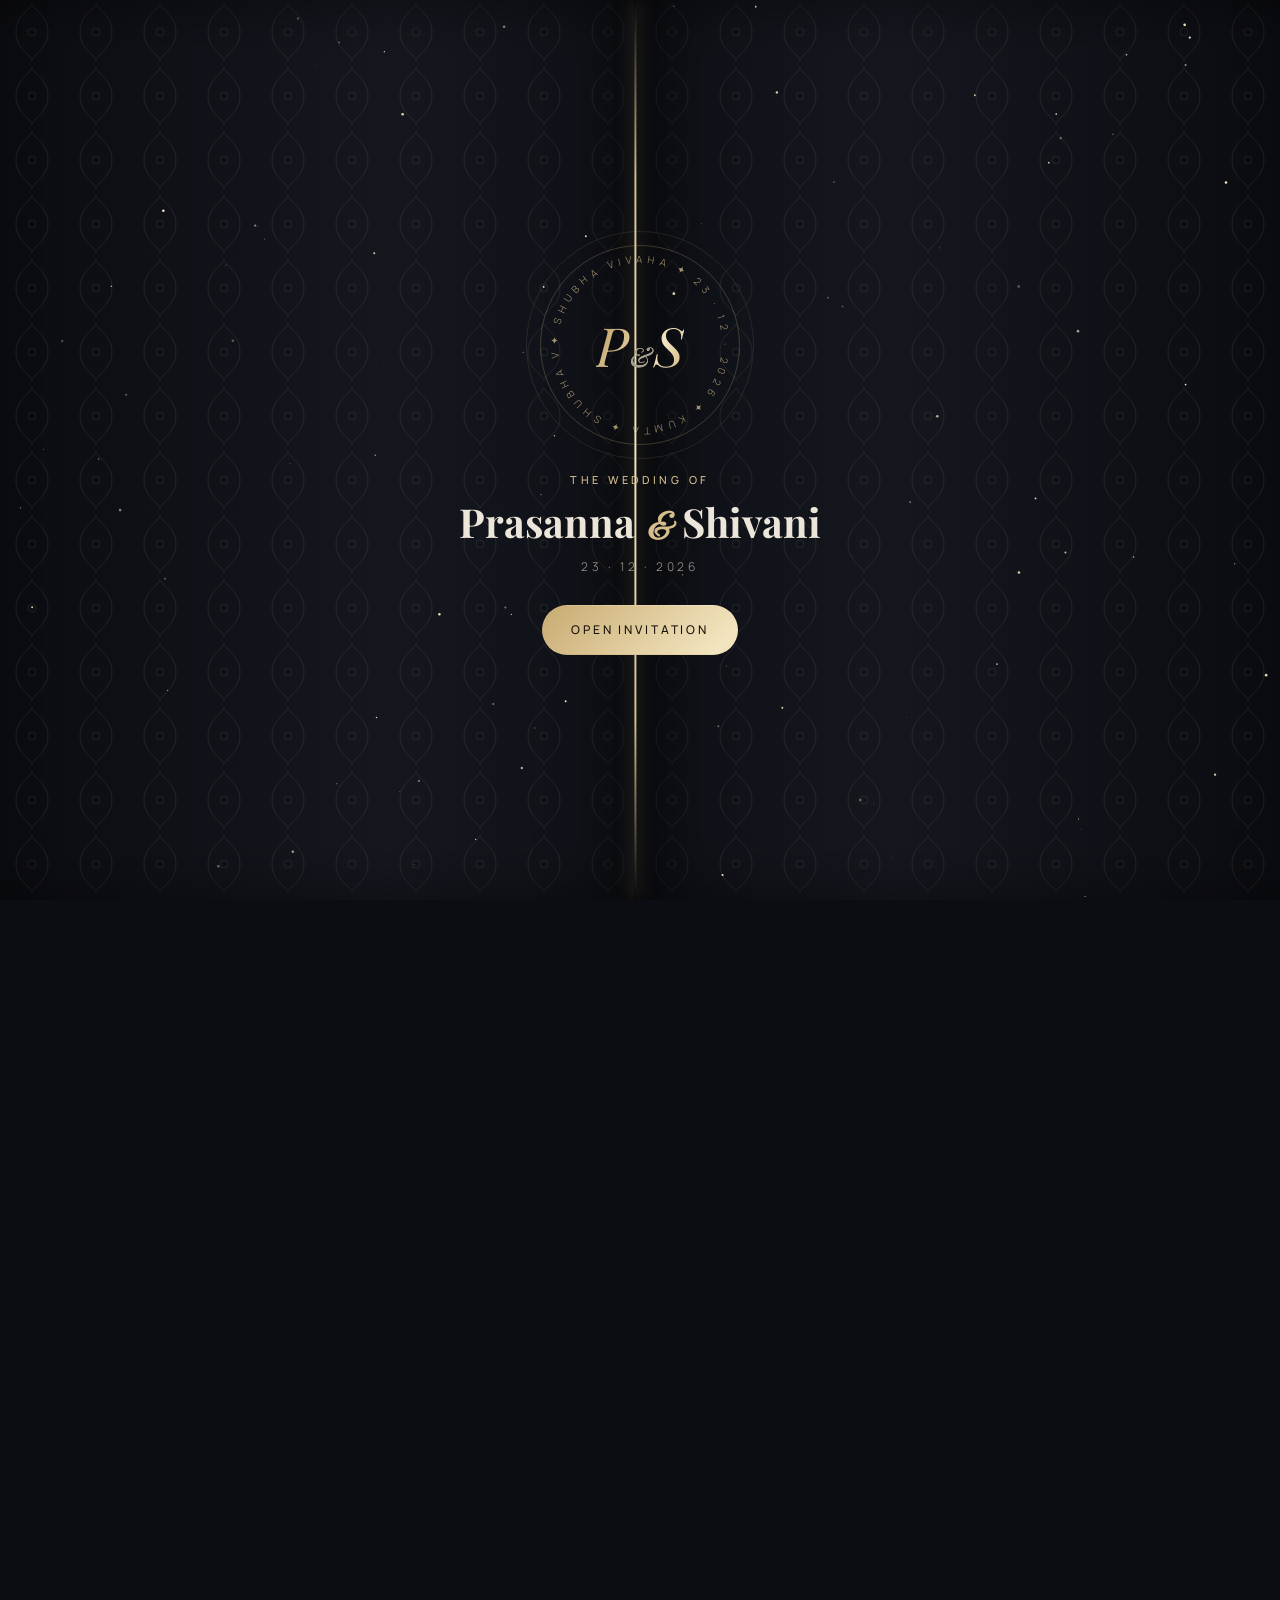
==== index.html @ 58a674ee "Finalize Design 3: hide switcher, main link opens /3 Co-Authored-By: Claude Opus 5.5 <noreply@anthro" ====
<!DOCTYPE html>
<html lang="en">
<head>
  <meta charset="UTF-8" />
  <meta name="viewport" content="width=device-width, initial-scale=1" />
  <title>Prasanna & Shivani — Wedding Invitation</title>
  <meta property="og:title" content="Prasanna & Shivani — Wedding Invitation" />
  <meta property="og:description" content="Wednesday, 23 December 2026. Muhurtham 12:35 PM · Kumta" />
  <meta property="og:image" content="https://manoharkharvi43.github.io/prasanna-shivani-wedding/assets/couple-photo.jpg" />
  <meta http-equiv="refresh" content="0; url=3/" />
  <link rel="canonical" href="3/" />
  <script>location.replace("3/" + location.hash);</script>
</head>
<body style="background:#0c0d12"><a href="3/" style="color:#d6be8c">Open invitation</a></body>
</html>
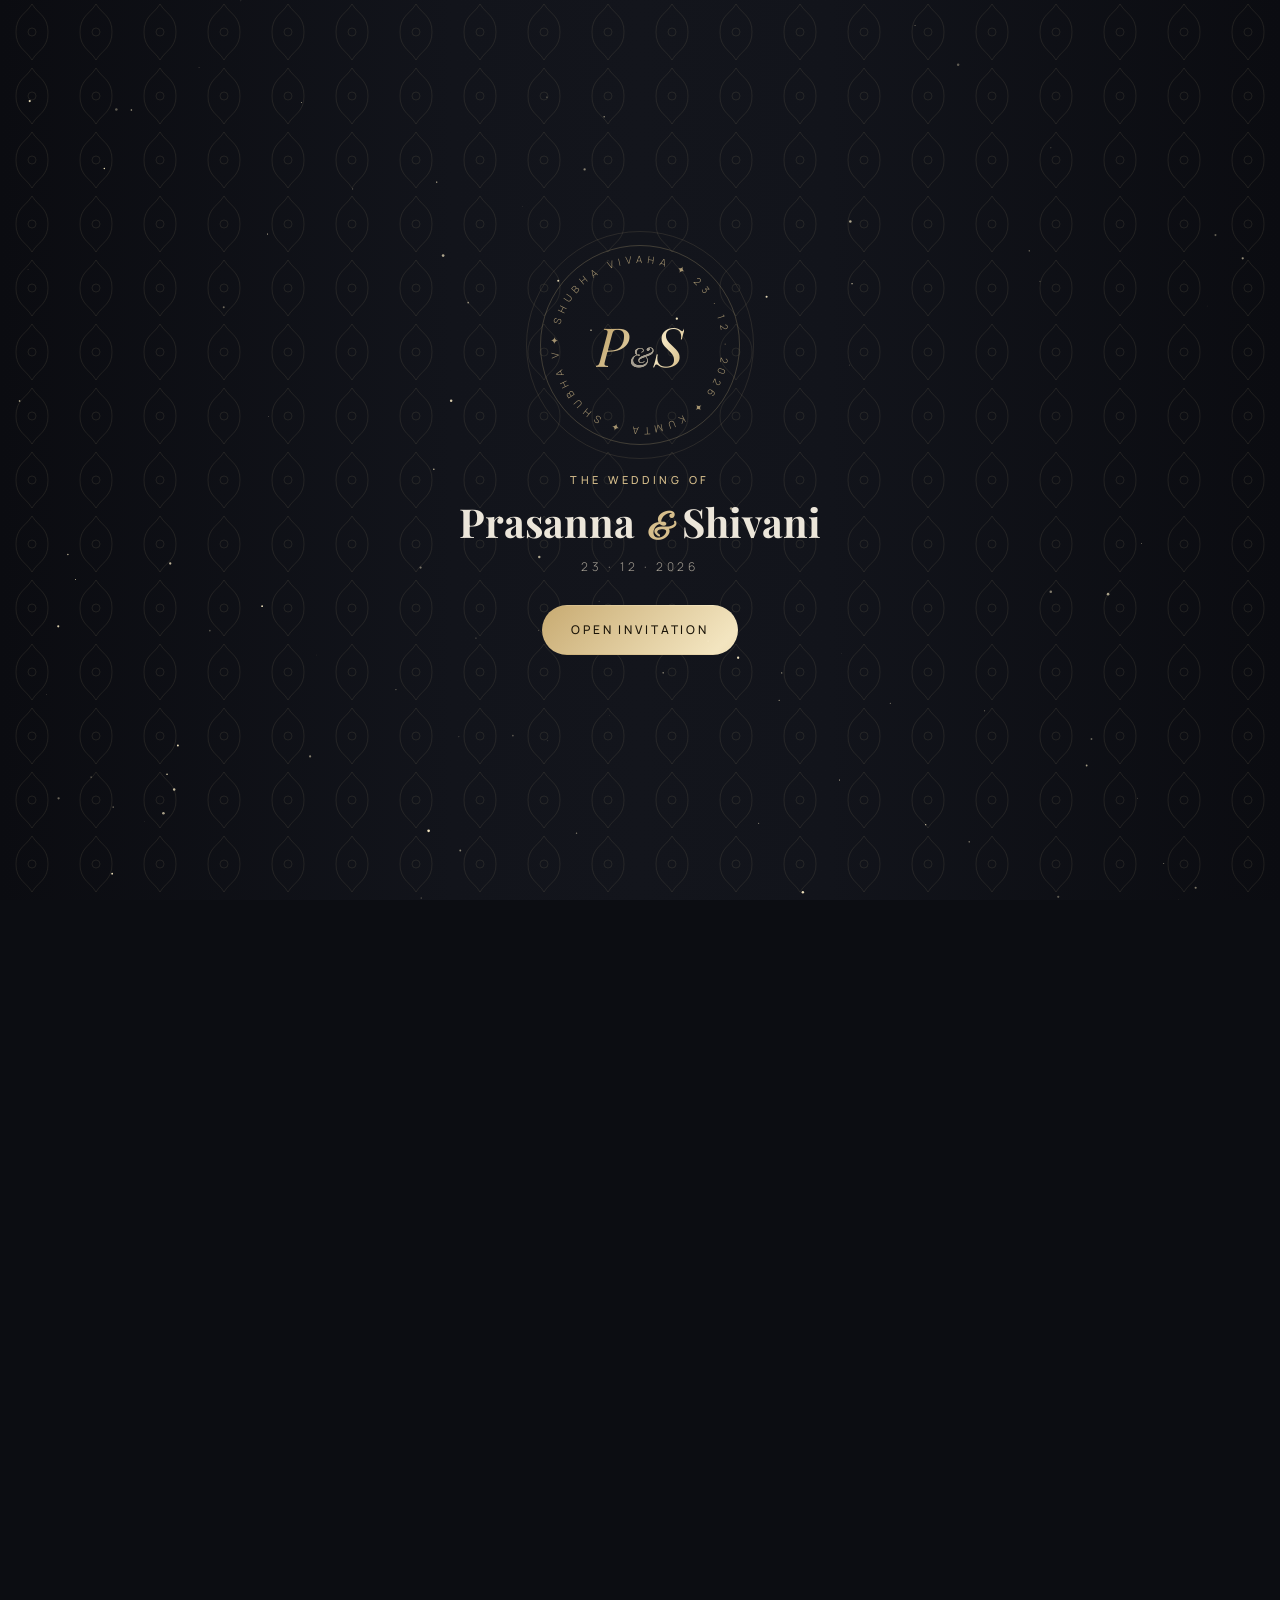
==== commit e4c2aea2: "Hero: use new couple composite photo Co-Authored-By: Claude Opus 5.5 <noreply@anthropic.com>" ====
--- a/index.html
+++ b/index.html
@@ -6,7 +6,7 @@
   <title>Prasanna & Shivani — Wedding Invitation</title>
   <meta property="og:title" content="Prasanna & Shivani — Wedding Invitation" />
   <meta property="og:description" content="Wednesday, 23 December 2026. Muhurtham 12:35 PM · Kumta" />
-  <meta property="og:image" content="https://manoharkharvi43.github.io/prasanna-shivani-wedding/assets/couple-photo.jpg" />
+  <meta property="og:image" content="https://manoharkharvi43.github.io/prasanna-shivani-wedding/assets/couple-hero.jpg" />
   <meta http-equiv="refresh" content="0; url=3/" />
   <link rel="canonical" href="3/" />
   <script>location.replace("3/" + location.hash);</script>
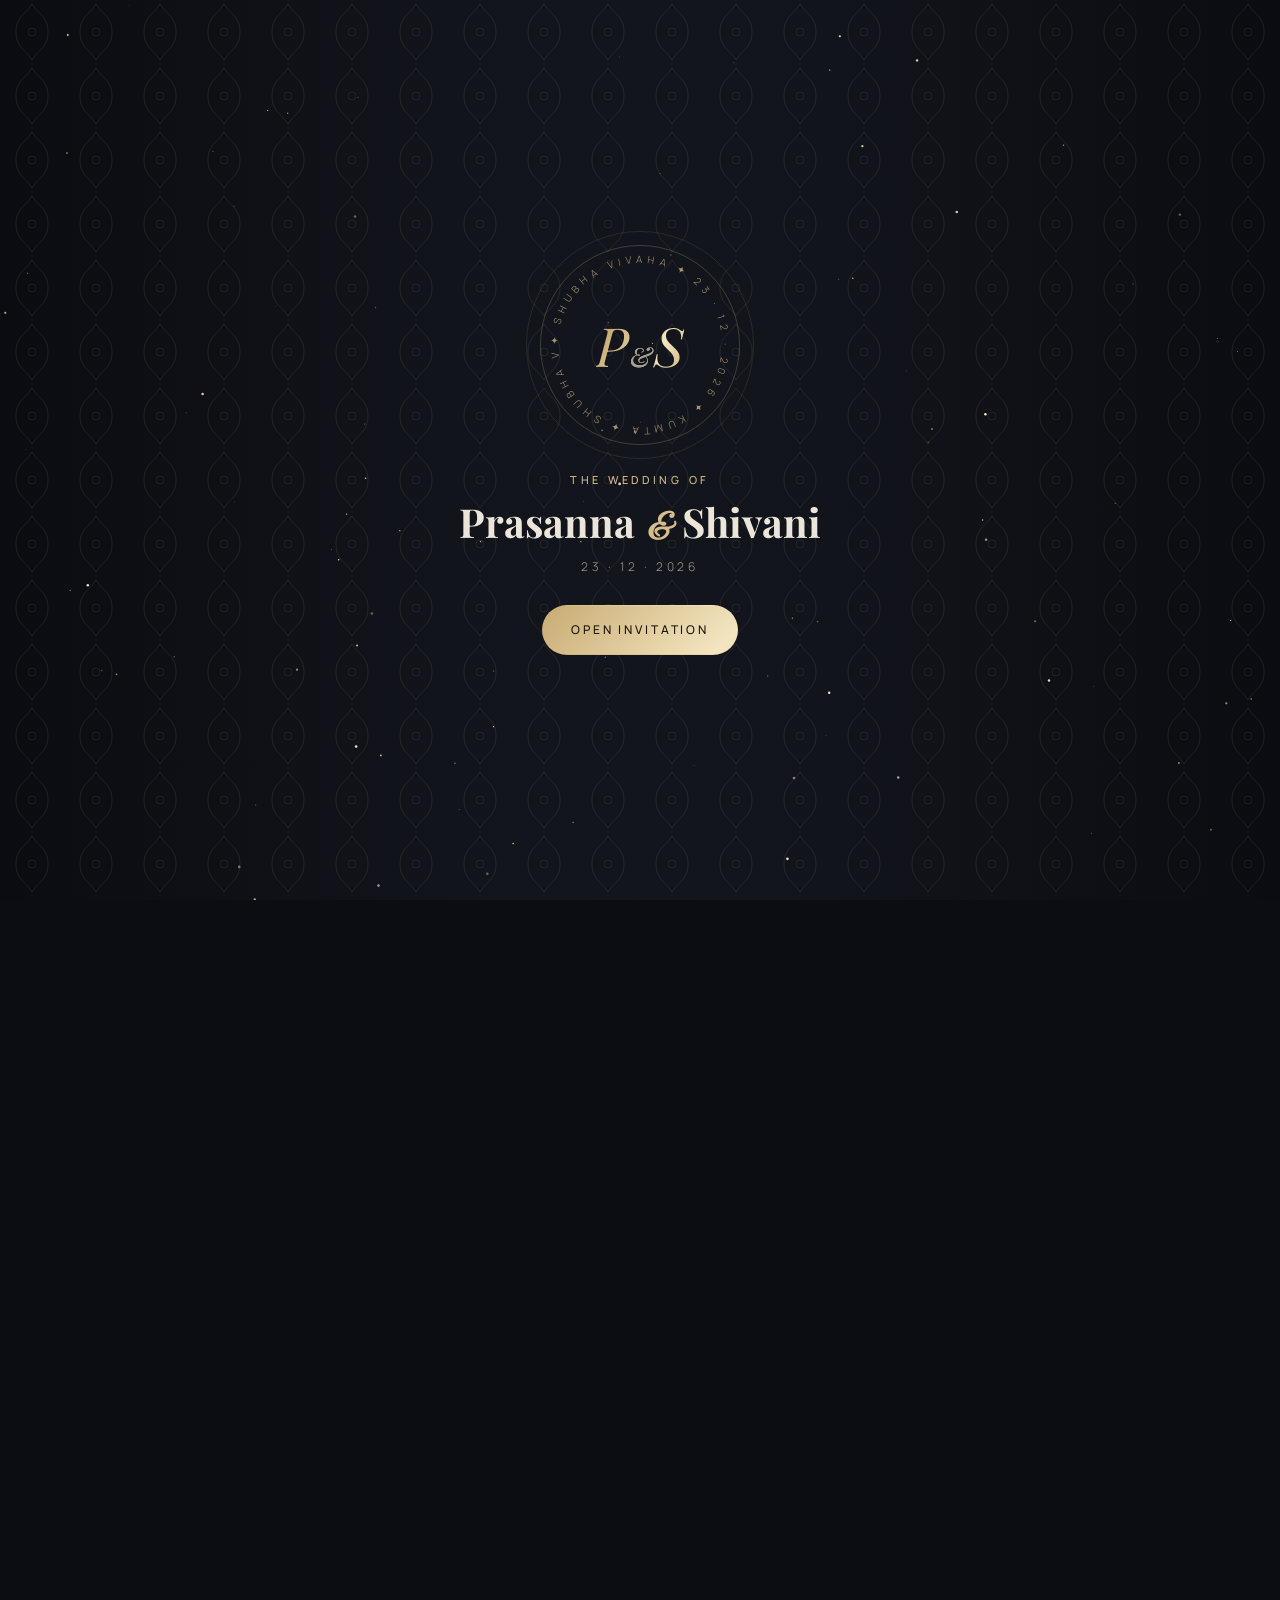
==== commit 391af161: "Hero: switch to doorway background couple photo Co-Authored-By: Claude Opus 5.5 <noreply@anthropic.c" ====
--- a/index.html
+++ b/index.html
@@ -6,7 +6,7 @@
   <title>Prasanna & Shivani — Wedding Invitation</title>
   <meta property="og:title" content="Prasanna & Shivani — Wedding Invitation" />
   <meta property="og:description" content="Wednesday, 23 December 2026. Muhurtham 12:35 PM · Kumta" />
-  <meta property="og:image" content="https://manoharkharvi43.github.io/prasanna-shivani-wedding/assets/couple-hero.jpg" />
+  <meta property="og:image" content="https://manoharkharvi43.github.io/prasanna-shivani-wedding/assets/couple-home.jpg" />
   <meta http-equiv="refresh" content="0; url=3/" />
   <link rel="canonical" href="3/" />
   <script>location.replace("3/" + location.hash);</script>
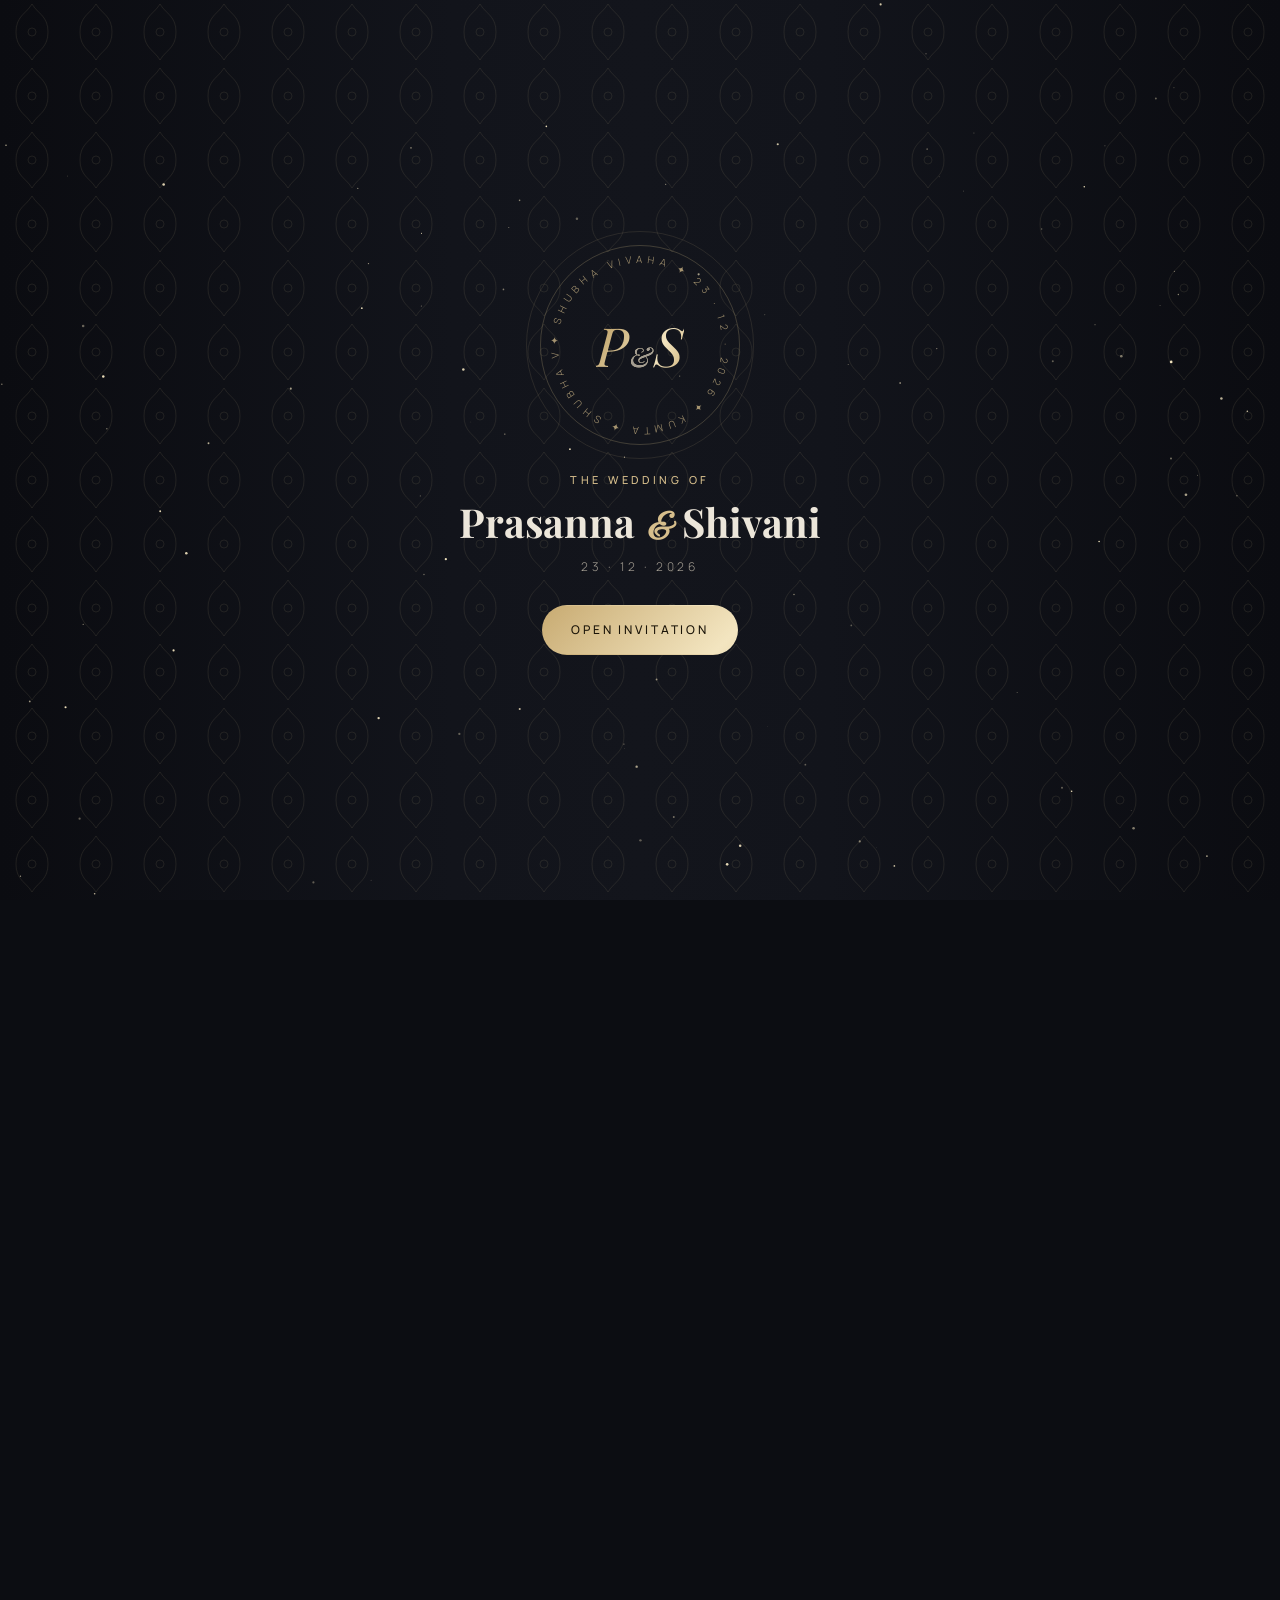
==== commit ac9b41d2: "Hero: switch to porch couple composite Co-Authored-By: Claude Opus 5.5 <noreply@anthropic.com>" ====
--- a/index.html
+++ b/index.html
@@ -6,7 +6,7 @@
   <title>Prasanna & Shivani — Wedding Invitation</title>
   <meta property="og:title" content="Prasanna & Shivani — Wedding Invitation" />
   <meta property="og:description" content="Wednesday, 23 December 2026. Muhurtham 12:35 PM · Kumta" />
-  <meta property="og:image" content="https://manoharkharvi43.github.io/prasanna-shivani-wedding/assets/couple-home.jpg" />
+  <meta property="og:image" content="https://manoharkharvi43.github.io/prasanna-shivani-wedding/assets/couple-porch.jpg" />
   <meta http-equiv="refresh" content="0; url=3/" />
   <link rel="canonical" href="3/" />
   <script>location.replace("3/" + location.hash);</script>
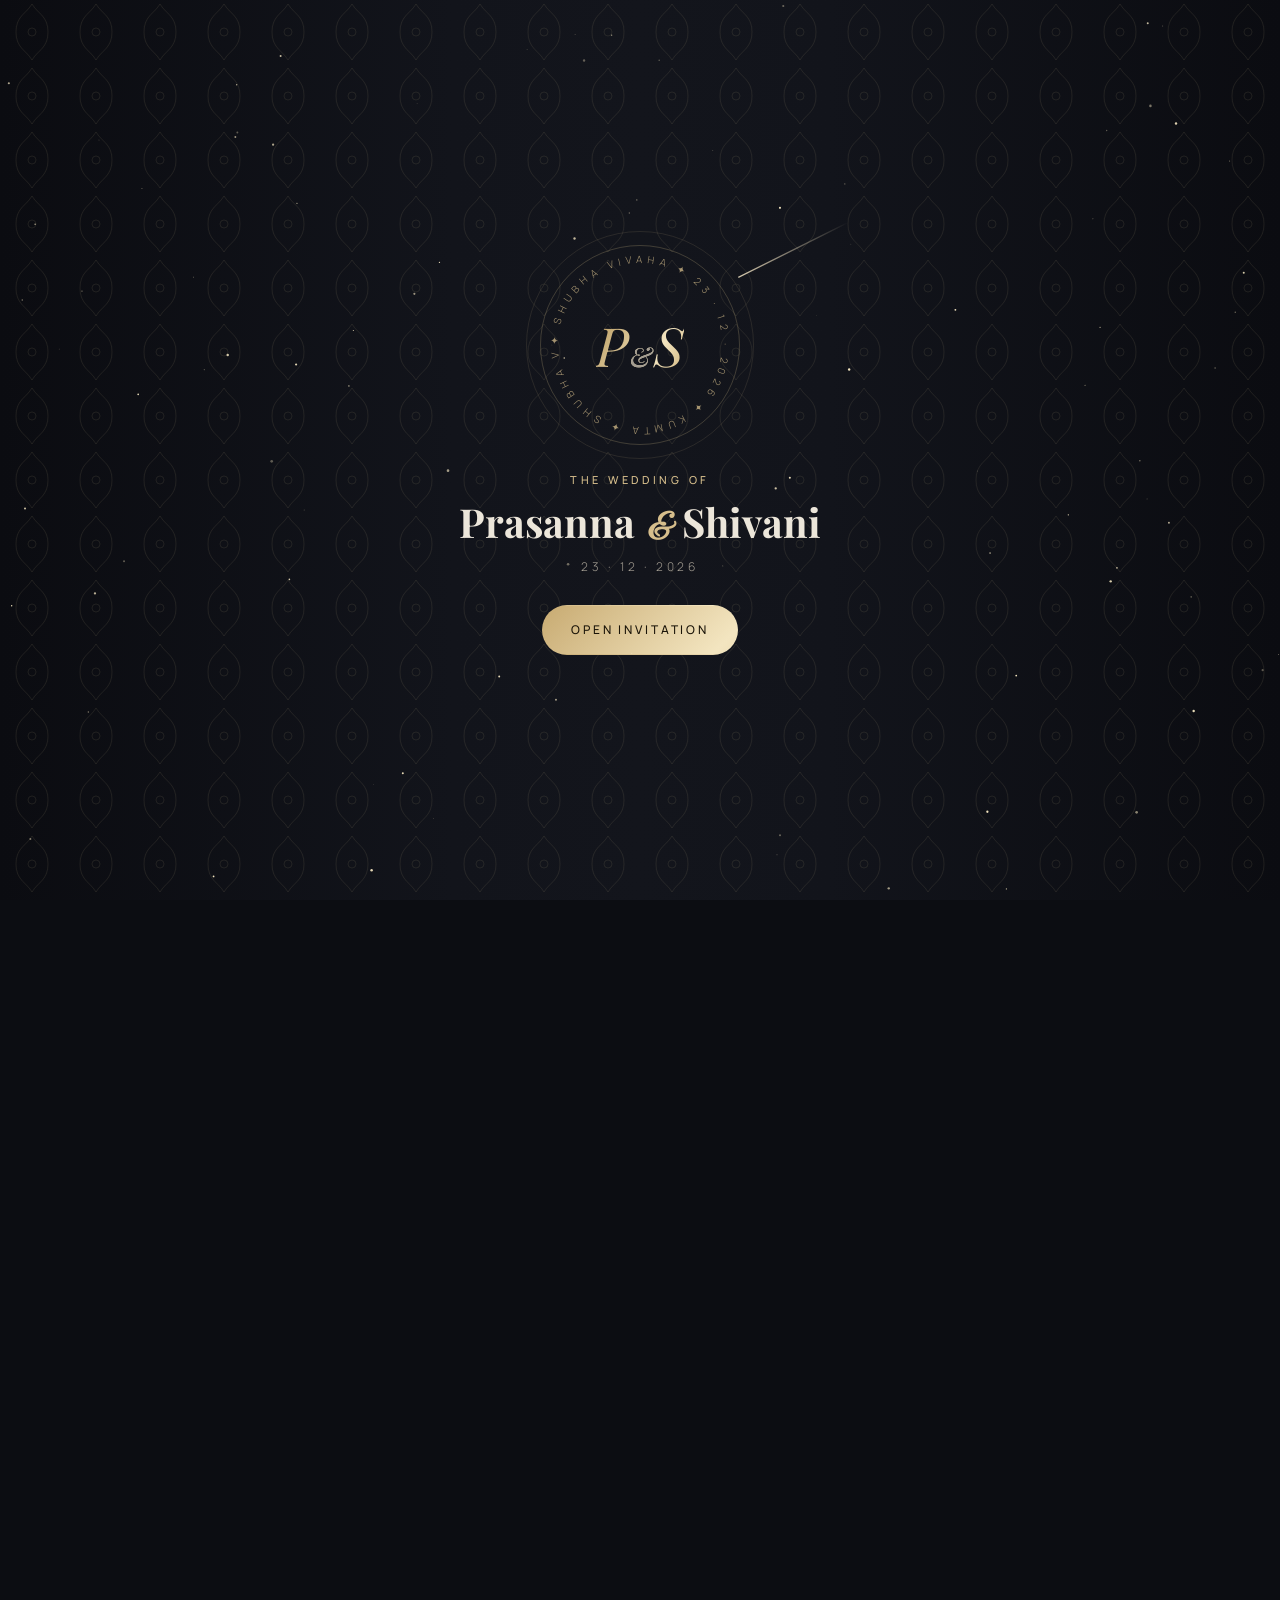
==== commit 077669b0: "Hero: replace with new couple photo, reframe from top Co-Authored-By: Claude Opus 5.5 <noreply@anthr" ====
--- a/index.html
+++ b/index.html
@@ -6,7 +6,7 @@
   <title>Prasanna & Shivani — Wedding Invitation</title>
   <meta property="og:title" content="Prasanna & Shivani — Wedding Invitation" />
   <meta property="og:description" content="Wednesday, 23 December 2026. Muhurtham 12:35 PM · Kumta" />
-  <meta property="og:image" content="https://manoharkharvi43.github.io/prasanna-shivani-wedding/assets/couple-porch.jpg" />
+  <meta property="og:image" content="https://manoharkharvi43.github.io/prasanna-shivani-wedding/assets/couple-main.jpg" />
   <meta http-equiv="refresh" content="0; url=3/" />
   <link rel="canonical" href="3/" />
   <script>location.replace("3/" + location.hash);</script>
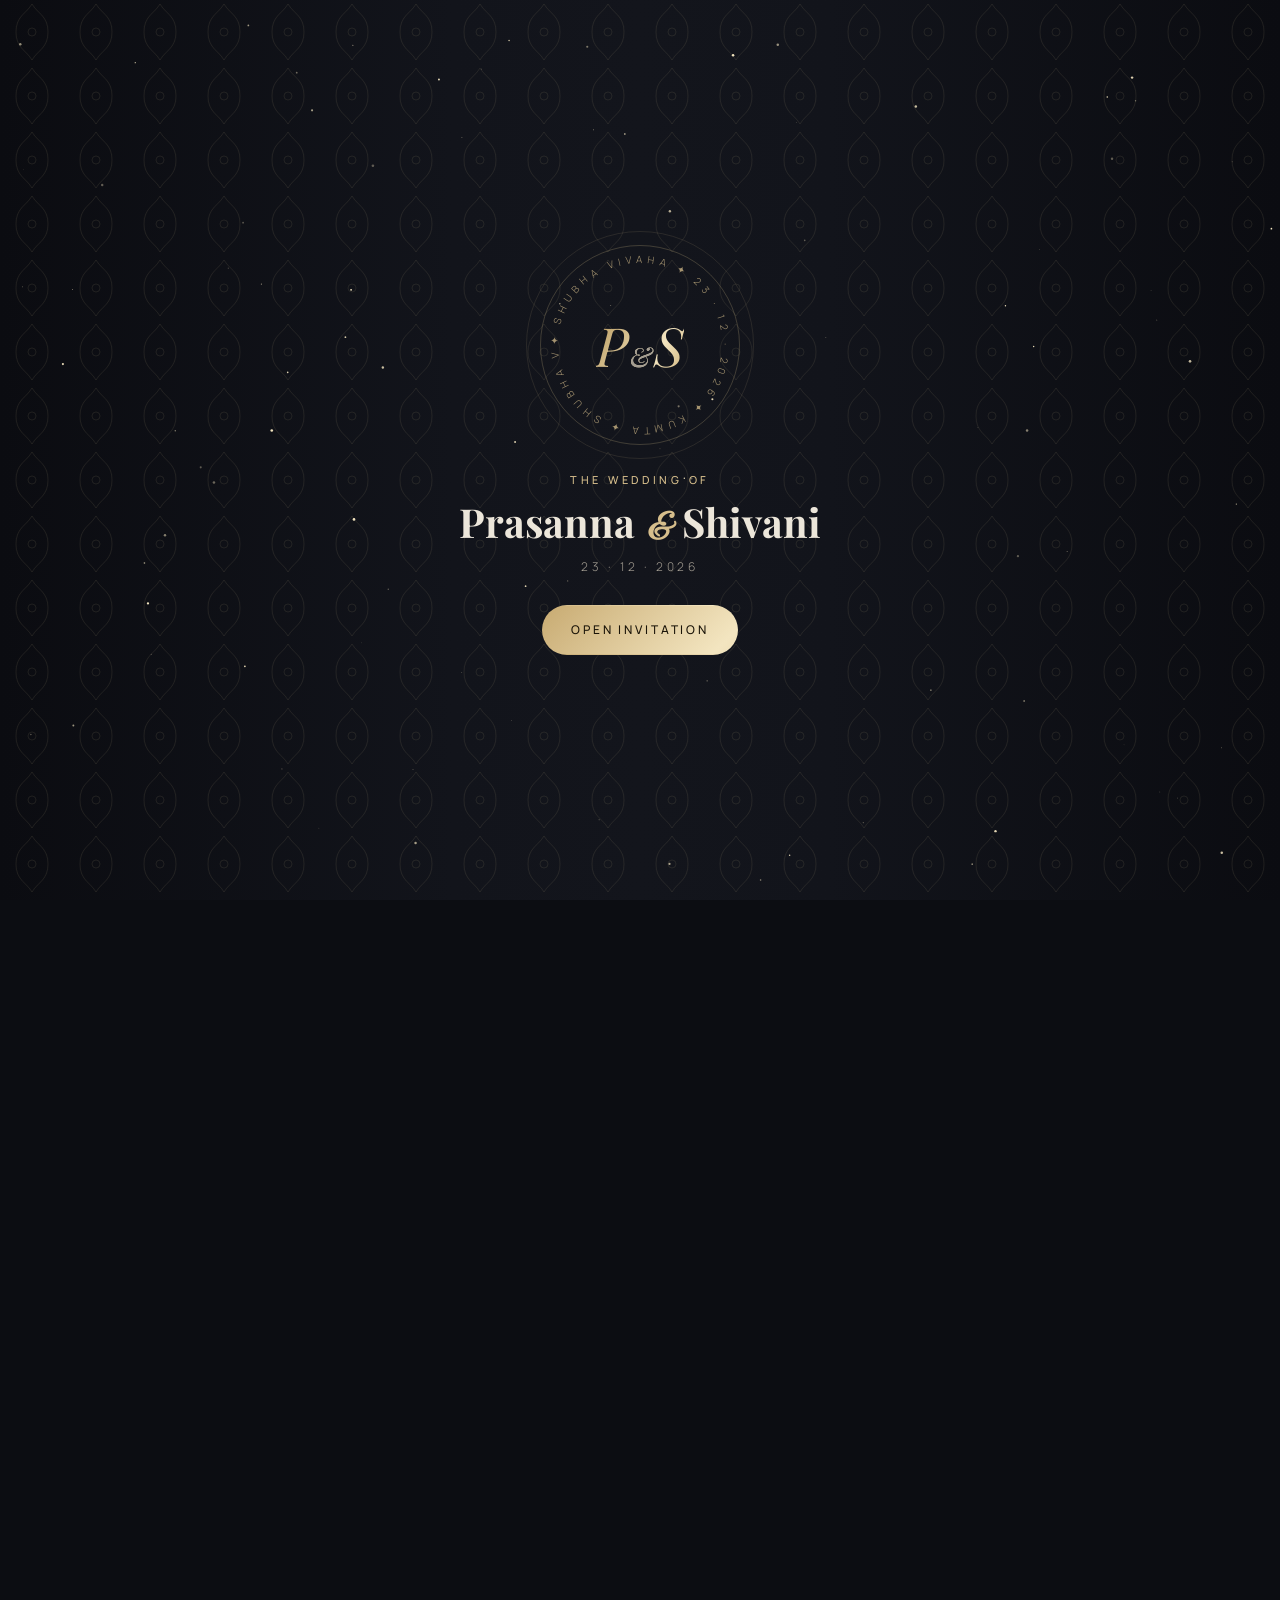
==== commit 8c113b4c: "Link preview: name only, remove photo and description Co-Authored-By: Claude Opus 5.5 <noreply@anthr" ====
--- a/index.html
+++ b/index.html
@@ -3,10 +3,8 @@
 <head>
   <meta charset="UTF-8" />
   <meta name="viewport" content="width=device-width, initial-scale=1" />
-  <title>Prasanna & Shivani — Wedding Invitation</title>
-  <meta property="og:title" content="Prasanna & Shivani — Wedding Invitation" />
-  <meta property="og:description" content="Wednesday, 23 December 2026. Muhurtham 12:35 PM · Kumta" />
-  <meta property="og:image" content="https://manoharkharvi43.github.io/prasanna-shivani-wedding/assets/couple-main.jpg" />
+  <title>Prasanna Weds Shivani</title>
+  <meta property="og:title" content="Prasanna Weds Shivani" />
   <meta http-equiv="refresh" content="0; url=3/" />
   <link rel="canonical" href="3/" />
   <script>location.replace("3/" + location.hash);</script>
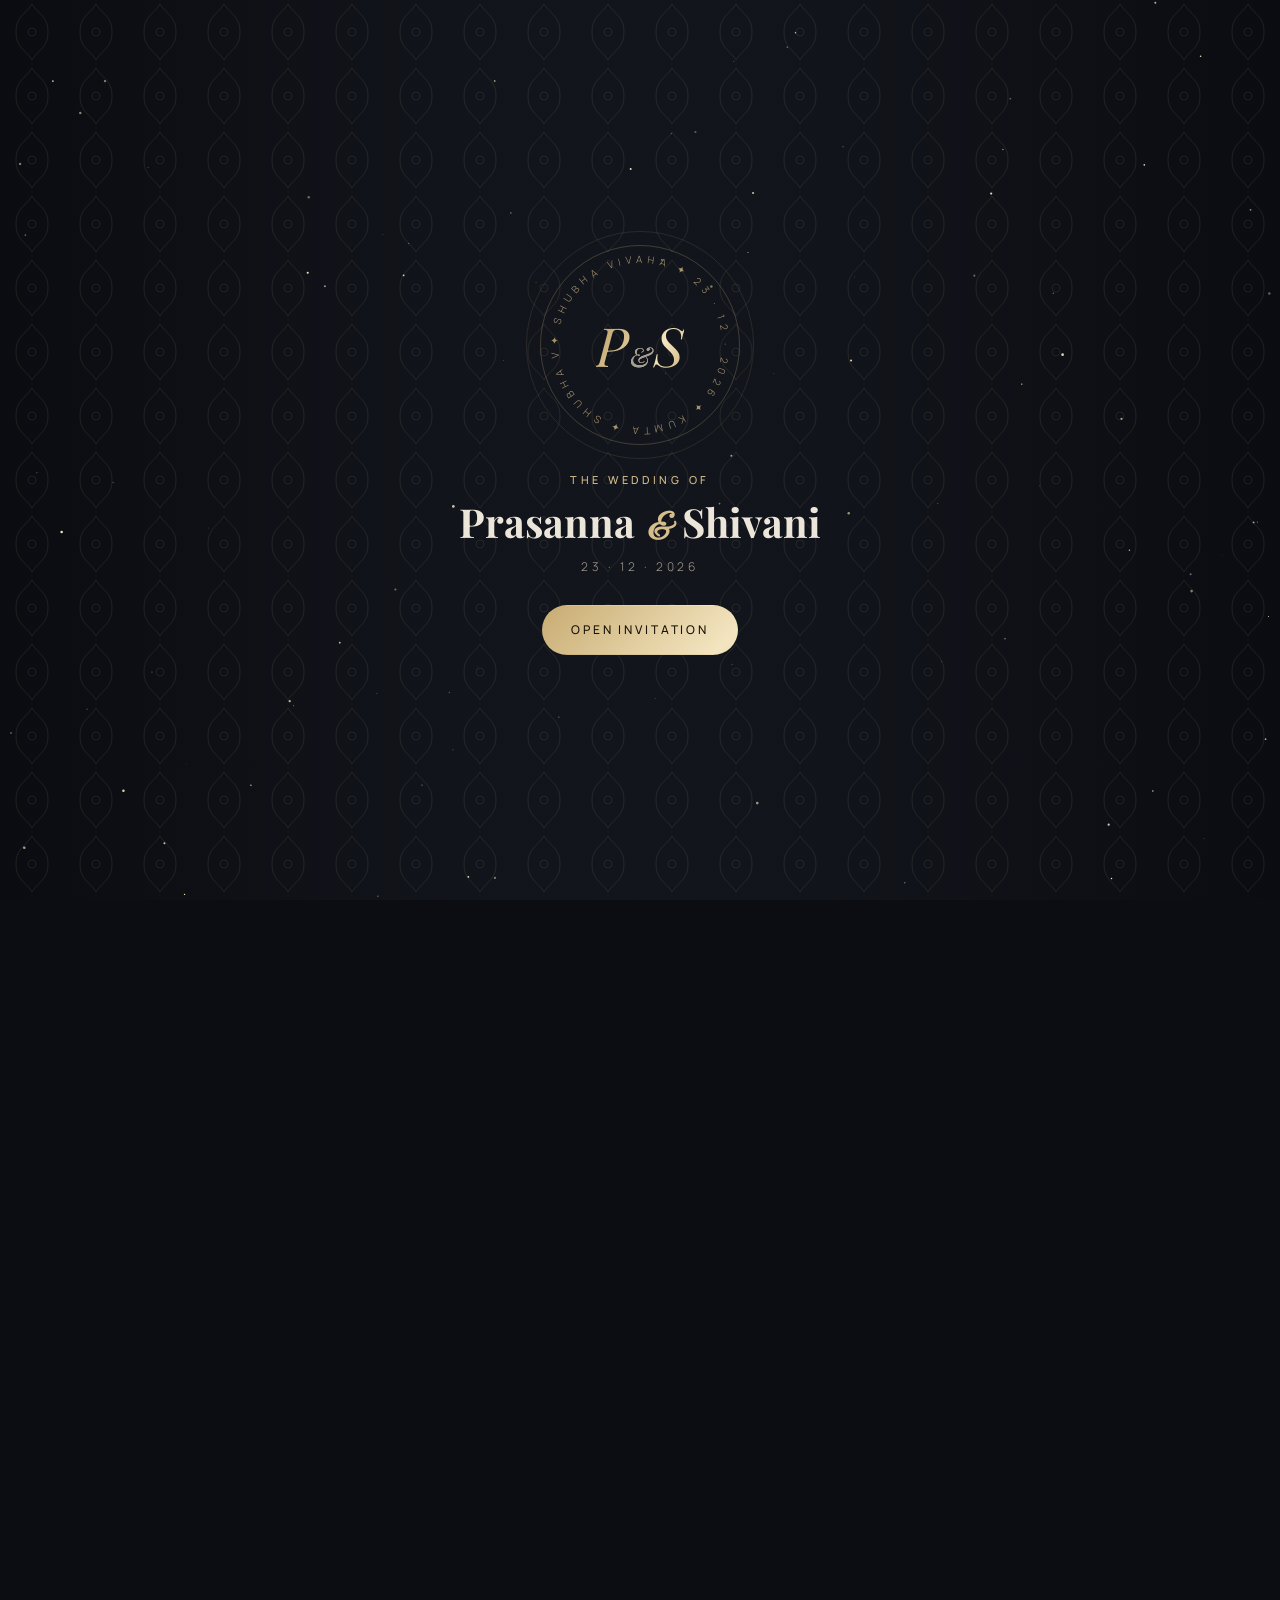
==== commit 30cb0885: "Link preview: add name card image Co-Authored-By: Claude Opus 5.5 <noreply@anthropic.com>" ====
--- a/index.html
+++ b/index.html
@@ -5,6 +5,12 @@
   <meta name="viewport" content="width=device-width, initial-scale=1" />
   <title>Prasanna Weds Shivani</title>
   <meta property="og:title" content="Prasanna Weds Shivani" />
+  <meta property="og:type" content="website" />
+  <meta property="og:image" content="https://manoharkharvi43.github.io/prasanna-shivani-wedding/assets/share-card.jpg" />
+  <meta property="og:image:type" content="image/jpeg" />
+  <meta property="og:image:width" content="1600" />
+  <meta property="og:image:height" content="800" />
+  <meta name="twitter:card" content="summary_large_image" />
   <meta http-equiv="refresh" content="0; url=3/" />
   <link rel="canonical" href="3/" />
   <script>location.replace("3/" + location.hash);</script>
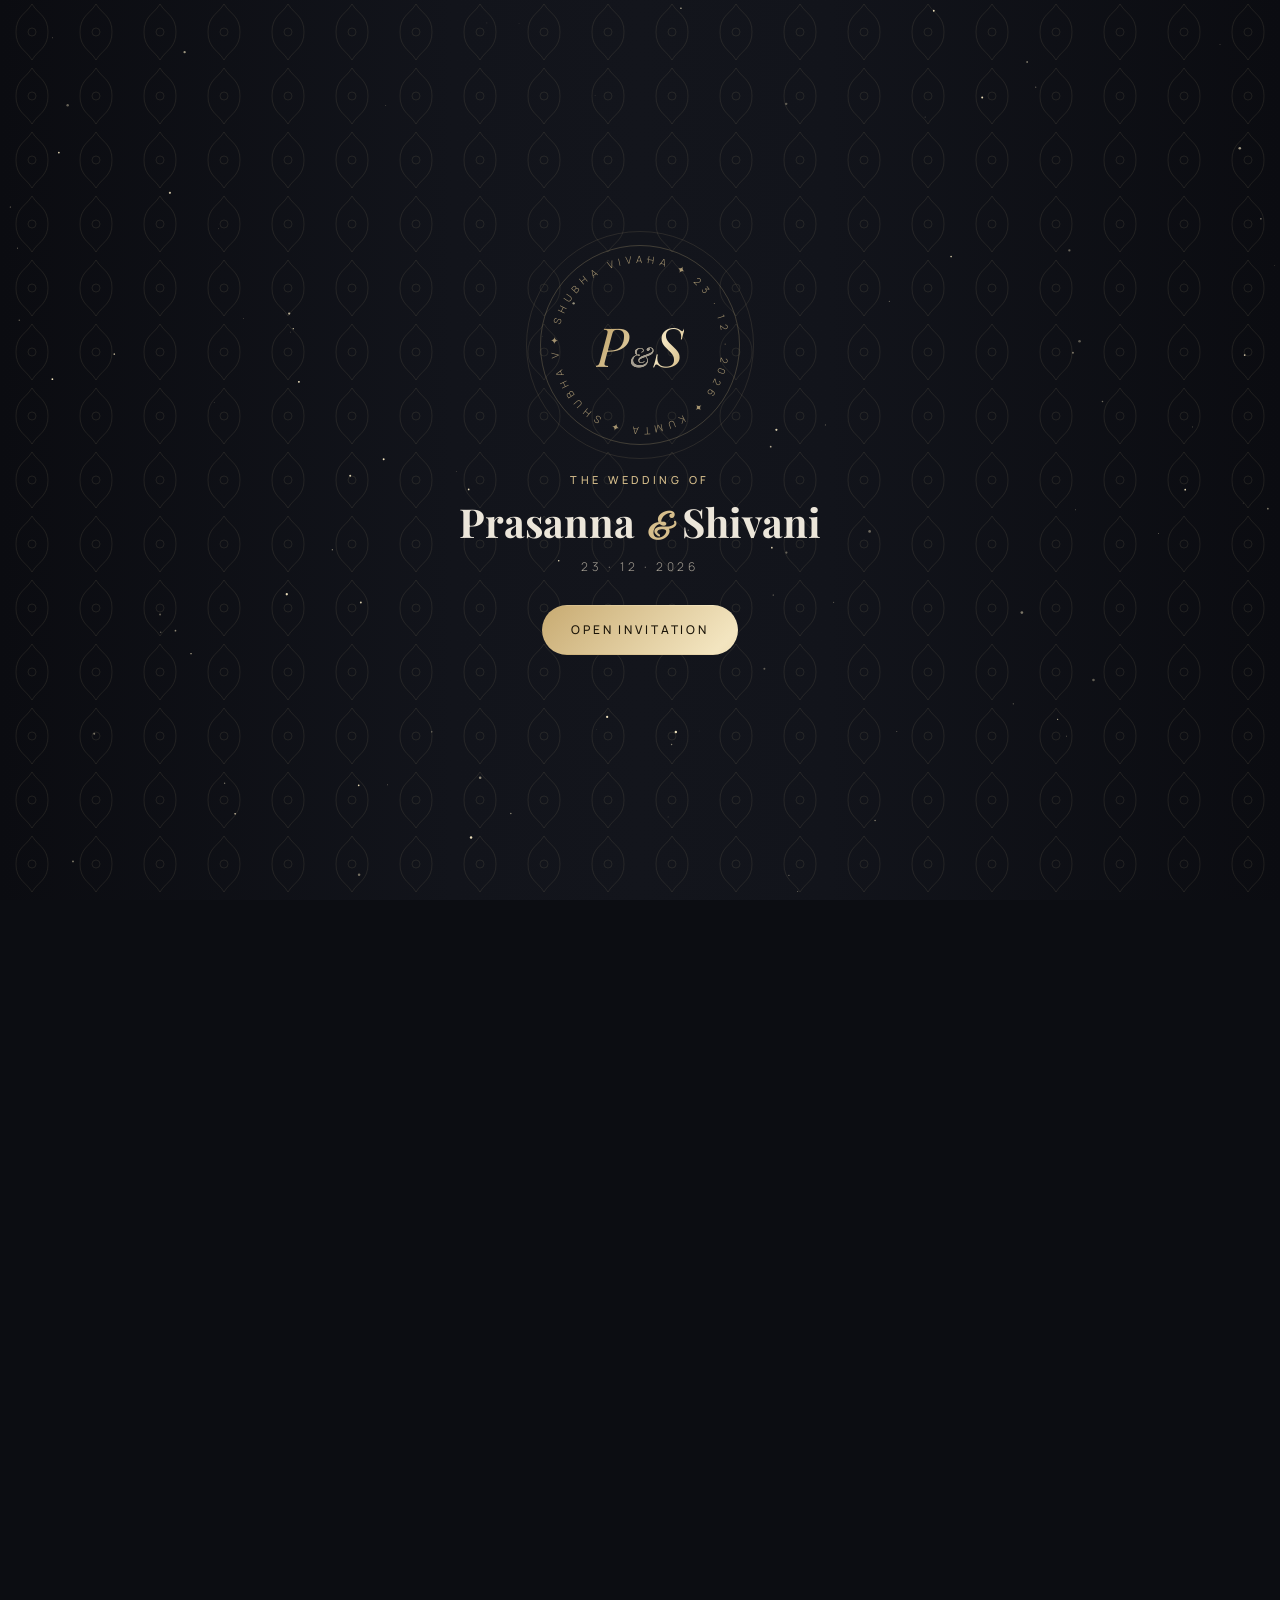
==== commit 60a26c4a: "Link preview: restore title and description alongside name card Co-Authored-By: Claude Opus 5.5 <nor" ====
--- a/index.html
+++ b/index.html
@@ -3,8 +3,10 @@
 <head>
   <meta charset="UTF-8" />
   <meta name="viewport" content="width=device-width, initial-scale=1" />
-  <title>Prasanna Weds Shivani</title>
-  <meta property="og:title" content="Prasanna Weds Shivani" />
+  <title>Prasanna &amp; Shivani — Wedding Invitation</title>
+  <meta name="description" content="Prasanna &amp; Shivani invite you to celebrate their wedding on Wednesday, 23 December 2026 at Kumta." />
+  <meta property="og:title" content="Prasanna &amp; Shivani — Wedding Invitation" />
+  <meta property="og:description" content="Wednesday, 23 December 2026 · Muhurtham 12:35 PM · Kumta" />
   <meta property="og:type" content="website" />
   <meta property="og:image" content="https://manoharkharvi43.github.io/prasanna-shivani-wedding/assets/share-card.jpg" />
   <meta property="og:image:type" content="image/jpeg" />
